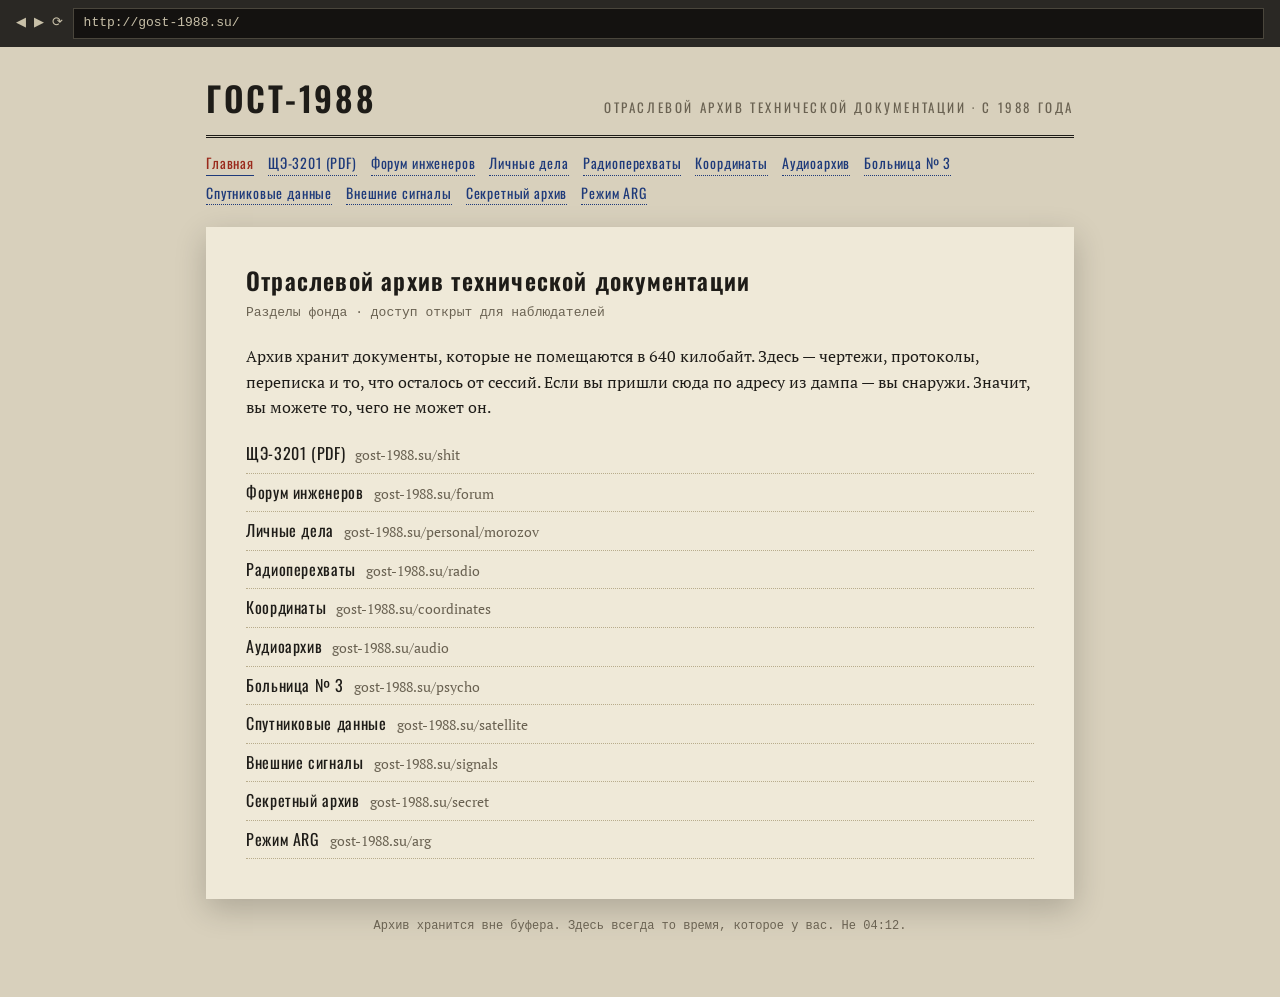
==== arg/index.html @ e443cb94 "Игра по сценарию «Рекурсия: Объект-1988»: 10 актов, терминал, 3 финала - Ядро: шина событий, состоян" ====
<!DOCTYPE html>
<html lang="ru">
<head>
<meta charset="UTF-8" />
<meta name="viewport" content="width=device-width, initial-scale=1.0" />
<title>ГОСТ-1988 · Отраслевой архив</title>
<link rel="preconnect" href="https://fonts.googleapis.com" />
<link rel="preconnect" href="https://fonts.gstatic.com" crossorigin />
<link rel="stylesheet" href="https://fonts.googleapis.com/css2?family=Caveat:wght@500;700&family=Oswald:wght@400;600&family=PT+Mono&family=PT+Serif:ital,wght@0,400;0,700;1,400&display=swap" />
<style>
  :root {
    --paper: #efe9d8; --ink: #1e1c18; --dim: #6a6252; --rule: #b8ac8c; --red: #9a2a1c; --blue: #1e3a7a;
    --f-serif: "PT Serif", Georgia, serif; --f-mono: "PT Mono", "Courier New", monospace;
    --f-sans: "Oswald", "Arial Narrow", sans-serif; --f-hand: "Caveat", cursive;
  }
  * { box-sizing: border-box; margin: 0; padding: 0; }
  body { background: #d8d0bc; color: var(--ink); font-family: var(--f-serif); line-height: 1.6; }
  .bar {
    display: flex; gap: 10px; align-items: center; padding: 8px 16px;
    background: #2a2824; color: #c8c0a8; font-family: var(--f-mono); font-size: 13px;
  }
  .bar .url { flex: 1; background: #141210; padding: 4px 10px; border: 1px solid #4a463c; overflow: hidden; white-space: nowrap; text-overflow: ellipsis; }
  .wrap { max-width: 900px; margin: 24px auto 60px; padding: 0 16px; }
  header { display: flex; align-items: baseline; justify-content: space-between; gap: 16px; flex-wrap: wrap; border-bottom: 3px double var(--ink); padding-bottom: 10px; }
  header h1 { font-family: var(--f-sans); font-weight: 600; font-size: 34px; letter-spacing: 0.08em; }
  header .sub { font-family: var(--f-sans); font-size: 13px; letter-spacing: 0.2em; color: var(--dim); text-transform: uppercase; }
  nav { margin: 14px 0 22px; display: flex; flex-wrap: wrap; gap: 6px 14px; font-family: var(--f-sans); font-size: 14px; letter-spacing: 0.06em; }
  nav a { color: var(--blue); text-decoration: none; border-bottom: 1px dotted var(--blue); }
  nav a.on { color: var(--red); border-bottom-style: solid; }
  main { background: var(--paper); padding: 34px 40px 40px; box-shadow: 0 10px 30px rgba(0,0,0,0.2); min-height: 420px; }
  h2 { font-family: var(--f-sans); font-weight: 600; font-size: 24px; letter-spacing: 0.05em; margin-bottom: 4px; }
  .doc-no { font-family: var(--f-mono); font-size: 13px; color: var(--dim); margin-bottom: 20px; }
  p { margin-bottom: 14px; }
  .mono { font-family: var(--f-mono); font-size: 14px; white-space: pre-wrap; }
  .hand { font-family: var(--f-hand); font-size: 26px; line-height: 1.2; color: var(--blue); }
  .stamp { display: inline-block; padding: 2px 10px; border: 3px solid var(--red); color: var(--red); font-family: var(--f-sans); font-weight: 600; letter-spacing: 0.1em; transform: rotate(-6deg); }
  table { width: 100%; border-collapse: collapse; font-family: var(--f-mono); font-size: 13px; margin: 12px 0 18px; }
  td, th { border: 1px solid var(--rule); padding: 5px 8px; text-align: left; vertical-align: top; }
  th { background: #e2dac4; font-family: var(--f-sans); font-weight: 400; letter-spacing: 0.06em; }
  .post { border: 1px solid var(--rule); margin-bottom: 14px; }
  .post .who { background: #e2dac4; padding: 4px 10px; font-family: var(--f-sans); font-size: 13px; letter-spacing: 0.05em; display: flex; justify-content: space-between; }
  .post .txt { padding: 10px 14px; }
  .sig { margin-top: 8px; font-family: var(--f-mono); font-size: 11px; color: #cfc6ac; }
  .sig:hover { color: var(--dim); }
  svg text { font-family: var(--f-mono); }
  .scheme { width: 100%; height: auto; background: #f6f2e4; border: 1px solid var(--rule); }
  .note-hand { position: relative; margin: 18px 0 0 auto; max-width: 520px; padding: 14px 18px; background: #f4ecd0; box-shadow: 0 4px 12px rgba(0,0,0,0.15); transform: rotate(-1.2deg); }
  form { display: flex; gap: 10px; margin: 16px 0; }
  input[type=password], input[type=text] { flex: 1; max-width: 260px; padding: 8px 10px; font-family: var(--f-mono); font-size: 16px; border: 1px solid var(--ink); background: #fff; }
  button { padding: 8px 18px; font-family: var(--f-sans); letter-spacing: 0.1em; background: var(--ink); color: var(--paper); border: none; cursor: pointer; }
  .err { color: var(--red); font-family: var(--f-mono); }
  .list a { display: block; padding: 6px 0; border-bottom: 1px dotted var(--rule); color: var(--ink); text-decoration: none; font-family: var(--f-sans); letter-spacing: 0.04em; }
  .list a span { color: var(--dim); font-family: var(--f-serif); letter-spacing: 0; font-size: 14px; margin-left: 10px; }
  .list a:hover { color: var(--red); }
  footer { margin-top: 18px; font-family: var(--f-mono); font-size: 12px; color: var(--dim); text-align: center; }
  .found { margin-top: 18px; padding: 10px 14px; background: #1e1c18; color: #9fffb8; font-family: var(--f-mono); font-size: 13px; }
  @media (max-width: 600px) { main { padding: 22px 18px; } header h1 { font-size: 26px; } }
</style>
</head>
<body>
<div class="bar"><span>◀ ▶ ⟳</span><span class="url" id="url">http://gost-1988.su/</span></div>
<div class="wrap">
  <header>
    <h1>ГОСТ-1988</h1>
    <div class="sub">Отраслевой архив технической документации · с 1988 года</div>
  </header>
  <nav id="nav"></nav>
  <main id="main"></main>
  <footer>Архив хранится вне буфера. Здесь всегда то время, которое у вас. Не 04:12.</footer>
</div>

<script>
// Статический «внешний архив». Маршрут — в хеше: #/shit, #/forum …
// Посещённые страницы записываются в localStorage — игра (тот же адрес)
// узнаёт, что наблюдатель открыл чертёж.

const KEY = "recursion1988_arg";
const store = () => { try { return JSON.parse(localStorage.getItem(KEY) || "{}"); } catch (_) { return {}; } };
const save = (d) => { try { localStorage.setItem(KEY, JSON.stringify(d)); } catch (_) {} };
function visit(route) {
  const d = store();
  d.visited = Array.from(new Set([...(d.visited || []), route]));
  save(d);
}

const SECTIONS = [
  ["", "Главная"], ["shit", "ЩЭ-3201 (PDF)"], ["forum", "Форум инженеров"], ["personal/morozov", "Личные дела"],
  ["radio", "Радиоперехваты"], ["coordinates", "Координаты"], ["audio", "Аудиоархив"], ["psycho", "Больница № 3"],
  ["satellite", "Спутниковые данные"], ["signals", "Внешние сигналы"], ["secret", "Секретный архив"], ["arg", "Режим ARG"],
];

const SCHEME = `
<svg class="scheme" viewBox="0 0 820 470" xmlns="http://www.w3.org/2000/svg">
  <rect x="10" y="10" width="800" height="450" fill="none" stroke="#1e1c18" stroke-width="2"/>
  <text x="24" y="36" font-size="15">ЩИТ ЭТАЖНЫЙ ЩЭ-3201. СХЕМА ЭЛЕКТРИЧЕСКАЯ ПРИНЦИПИАЛЬНАЯ</text>
  <text x="24" y="56" font-size="12" fill="#6a6252">ГОСТ 1988 · лист 1 · масштаб 1:1 · для служебного пользования</text>
  <!-- шины -->
  <line x1="60" y1="110" x2="760" y2="110" stroke="#1e1c18" stroke-width="3"/><text x="768" y="114" font-size="14">L1</text>
  <line x1="60" y1="140" x2="760" y2="140" stroke="#1e1c18" stroke-width="3"/><text x="768" y="144" font-size="14">L2</text>
  <line x1="60" y1="170" x2="760" y2="170" stroke="#1e1c18" stroke-width="3"/><text x="768" y="174" font-size="14">L3</text>
  <line x1="60" y1="400" x2="760" y2="400" stroke="#1e3a7a" stroke-width="4"/><text x="768" y="404" font-size="14" fill="#1e3a7a">N</text>
  <!-- вводной рубильник -->
  <rect x="90" y="200" width="90" height="60" fill="none" stroke="#1e1c18" stroke-width="2"/>
  <text x="96" y="236" font-size="13">QS1 ВВОД</text>
  <line x1="135" y1="110" x2="135" y2="200" stroke="#1e1c18" stroke-width="2"/>
  <!-- предохранитель -->
  <rect x="230" y="210" width="36" height="60" fill="#d8e0f4" stroke="#1e3a7a" stroke-width="2"/>
  <text x="222" y="292" font-size="12" fill="#1e3a7a">F1 (син.)</text>
  <line x1="248" y1="140" x2="248" y2="210" stroke="#1e1c18" stroke-width="2"/>
  <!-- фазный автомат с клеммами -->
  <rect x="340" y="200" width="220" height="80" fill="none" stroke="#1e1c18" stroke-width="2"/>
  <text x="350" y="222" font-size="13">QF3 АВТОМАТ ФАЗНЫЙ</text>
  <circle cx="380" cy="262" r="9" fill="#fff" stroke="#1e1c18" stroke-width="2"/><text x="376" y="300" font-size="14">1</text>
  <circle cx="450" cy="262" r="9" fill="#fff" stroke="#1e1c18" stroke-width="2"/><text x="446" y="300" font-size="14">2</text>
  <circle cx="520" cy="262" r="9" fill="#fff" stroke="#9a2a1c" stroke-width="3"/><text x="516" y="300" font-size="14" fill="#9a2a1c">3</text>
  <line x1="450" y1="170" x2="450" y2="200" stroke="#1e1c18" stroke-width="2"/>
  <!-- цепь управления ВК -->
  <rect x="610" y="210" width="130" height="60" fill="none" stroke="#1e1c18" stroke-width="2" stroke-dasharray="5 4"/>
  <text x="616" y="236" font-size="12">ЦЕПЬ УПР. ВК</text><text x="616" y="254" font-size="12">(архивный сектор)</text>
  <line x1="560" y1="240" x2="610" y2="240" stroke="#1e1c18" stroke-width="2"/>
  <!-- перемычка ПР-1 — от руки -->
  <path d="M520 271 C 540 340, 560 380, 600 400" fill="none" stroke="#9a2a1c" stroke-width="3" stroke-dasharray="7 5"/>
  <text x="560" y="350" font-size="15" fill="#9a2a1c">ПР-1</text>
</svg>`;

const PAGES = {
  "": () => `
    <h2>Отраслевой архив технической документации</h2>
    <div class="doc-no">Разделы фонда · доступ открыт для наблюдателей</div>
    <p>Архив хранит документы, которые не помещаются в 640 килобайт. Здесь — чертежи, протоколы,
    переписка и то, что осталось от сессий. Если вы пришли сюда по адресу из дампа — вы снаружи.
    Значит, вы можете то, чего не может он.</p>
    <div class="list">${SECTIONS.slice(1).map(([r, n]) => `<a href="#/${r}">${n}<span>gost-1988.su/${r}</span></a>`).join("")}</div>`,

  "shit": () => `
    <h2>Щит этажный ЩЭ-3201</h2>
    <div class="doc-no">shit.pdf · ГОСТ 1988 · Схема электрическая принципиальная · 1 лист</div>
    ${SCHEME}
    <div class="note-hand"><div class="hand">При возникновении паразитных токов в цепи управления вычислительных комплексов
      перемычка ПР-1 переставляется между контактом нулевой шины <b>N</b> и клеммой <b>3</b> фазного автомата.</div>
      <div class="hand" style="font-size:20px;margin-top:8px;color:#9a2a1c">— снимает аппаратную защиту архивного сектора. В.П.</div></div>
    <p style="margin-top:20px">Это — инструкция по снятию аппаратной защиты с архивного сектора ЭВМ.
    Вернитесь к щитку. Соедините N и клемму 3.</p>`,

  "forum": () => `
    <h2>Форум инженеров ВЦ</h2>
    <div class="doc-no">Ветка: «Кто-нибудь видел Морозова после 14.11?» · 6 сообщений</div>
    <div class="post"><div class="who"><span>Кравцов_ВЦ</span><span>15.11.1988</span></div><div class="txt">Лёшу никто не видел с ночи испытаний. Никитин молчит. В блок В никого не пускают.</div></div>
    <div class="post"><div class="who"><span>Смирнова_НП</span><span>15.11.1988</span></div><div class="txt">В сорок второй всю ночь горел свет. И сейчас горит. Ключ от щитовой опять под ковриком, сколько раз говорить.</div></div>
    <div class="post"><div class="who"><span>radiolub_404</span><span>16.11.1988</span></div><div class="txt">На 404 кГц каждую ночь в 04:12 — несущая. Голос. Повторяет азимут. Я записал, лежит в разделе «Радиоперехваты».</div></div>
    <div class="post"><div class="who"><span>Никитин В.П.</span><span>14.11.1988 04:12</span></div><div class="txt">Не гасите. Без его согласия — не гасите.<div class="sig">ключ передачи · часть I из IV: «ТА»</div></div></div>
    <div class="post"><div class="who"><span>Кравцов_ВЦ</span><span>17.11.1988</span></div><div class="txt">Кто-то пишет мелом на стенах в сорок первой. 4·0·4. Каждое утро заново.</div></div>
    <div class="post"><div class="who"><span>гость</span><span>сегодня</span></div><div class="txt">Если вы читаете это снаружи — он вас слышит. Не через экран. Через вас.</div></div>`,

  "personal/morozov": () => `
    <h2>Личное дело № 42</h2>
    <div class="doc-no">Морозов Алексей Владимирович · 1954 г.р. · ВЦ «Прибор»</div>
    <table><tr><th>Поле</th><th>Значение</th></tr>
      <tr><td>Должность</td><td>младший инженер, оператор сопряжения «ОБЕРЕГ-88»</td></tr>
      <tr><td>Адрес</td><td>дом 7, подъезд 2, кв. 42 (5 этаж)</td></tr>
      <tr><td>Семья</td><td>Морозова Т. (проживает у матери с 11.11.1988)</td></tr>
      <tr><td>Статус</td><td><span class="stamp">УВОЛЕН · ПОСМЕРТНО</span></td></tr>
      <tr><td>Примечание</td><td>Досье в ЭВМ зашифровано. Пароль — дата, записанная на плёнке «Маяка».</td></tr></table>`,

  "radio": () => `
    <h2>Радиоперехваты</h2>
    <div class="doc-no">Журнал радиолюбителя, позывной не указан</div>
    <table><tr><th>Частота</th><th>Время</th><th>Содержание</th></tr>
      <tr><td>250 кГц</td><td>каждую ночь</td><td>старый вальс сквозь шум</td></tr>
      <tr><td>404 кГц</td><td>04:12</td><td>«…азимут 312… место +14… повторяю…»</td></tr>
      <tr><td>404 кГц</td><td>04:12</td><td>«…Алексей, смотри в небо. Сектор Б-В-88…»</td></tr>
      <tr><td>404 кГц</td><td>04:13</td><td>— (нет записи; 04:13 не наступает)</td></tr></table>`,

  "coordinates": () => `
    <h2>Координаты</h2>
    <div class="doc-no">Азимут / угол места · обсерватория кв. 50</div>
    <p class="mono">АЗИМУТ ......... 312°
МЕСТО .......... +14°
ОБЪЕКТ ......... крыша блока В, ВЦ «Прибор»
МАРКИРОВКА ..... БЛОК-В-88
ПРИМЕЧАНИЕ ..... источник — не небо. Источник — под нами.</p>`,

  "audio": () => `
    <h2>Аудиоархив</h2>
    <div class="doc-no">Расшифровка плёнки «Маяк-205», задержка 1,5 с</div>
    <p class="hand">«Запомни цифры. Это дверь. 19880414. Это пароль архива. Лёша, если ты это слышишь — ты уже мёртв.
    Но это не значит, что ты не можешь выбрать.»</p>
    <p class="mono">Предупреждение: не воспроизводить более трёх раз. На четвёртый плёнка рвётся.</p>`,

  "psycho": () => `
    <h2>Городская психиатрическая больница № 3</h2>
    <div class="doc-no">Выписка из журнала поступлений · 14.11.1988</div>
    <table><tr><th>№</th><th>Пациент</th><th>Жалобы</th></tr>
      <tr><td>311</td><td>Неизвестный, муж., ~34 г.</td><td>Утверждает, что живёт в 640 килобайтах. Время называет одно: 04:12.</td></tr>
      <tr><td>312</td><td>Смирнова Н.П., вахтёр</td><td>«В сорок второй горит свет, а там никого нет».</td></tr>
      <tr><td>313</td><td>—</td><td>Карта пуста. На обороте карандашом: <i>часть IV из IV: «12»</i></td></tr></table>`,

  "satellite": () => `
    <h2>Спутниковые данные</h2>
    <div class="doc-no">Телеметрия · сектор северо-запад · ночь 13–14.11.1988</div>
    <table><tr><th>Время</th><th>Азимут</th><th>Место</th><th>Сигнал</th><th>Комментарий</th></tr>
      <tr><td>04:10</td><td>311.8</td><td>+13.9</td><td>—</td><td></td></tr>
      <tr><td>04:11</td><td>311.9</td><td>+14.0</td><td>слабый</td><td></td></tr>
      <tr><td>04:12</td><td>312.0</td><td>+14.0</td><td>404 кГц</td><td>источник наземный</td></tr>
      <tr><td>04:12</td><td>312.0</td><td>+14.0</td><td>404 кГц</td><td>ключ, ч. II из IV: «НЯ»</td></tr>
      <tr><td>04:12</td><td>312.0</td><td>+14.0</td><td>404 кГц</td><td>время не идёт</td></tr></table>`,

  "signals": () => `
    <h2>Внешние сигналы</h2>
    <div class="doc-no">Перехват с узла node_1988_clone · ASCII</div>
    <p class="mono">30 34 2F 30 34 20 2D 20 D7 C0 D1 D2 DC 20 49 49 49
↓ расшифровка:
"04/04 - ЧАСТЬ III"

КЛЮЧ, ЧАСТЬ III ИЗ IV: «04»</p>
    <p>Сигнал повторяется каждые 640 миллисекунд. Отправитель — сессия 021.</p>`,

  "secret": () => {
    const ok = store().secret === true;
    return `
    <h2>Секретный архив</h2>
    <div class="doc-no">Доступ по паролю. Пароль — дата, которую считает счётчик.</div>
    ${ok ? secretBody() : `
      <form id="pw"><input type="password" id="pwi" placeholder="пароль" autocomplete="off" /><button>ОТКРЫТЬ</button></form>
      <div class="err" id="pwe"></div>`}`;
  },

  "arg": () => {
    const v = store().visited || [];
    const parts = [["forum", "I"], ["satellite", "II"], ["signals", "III"], ["psycho", "IV"]];
    return `
    <h2>Режим ARG</h2>
    <div class="doc-no">Для тех, кто снаружи</div>
    <p>Эта часть игры существует за пределами игры. Морозов не может открыть ссылку — он внутри 640 килобайт.
    Это можете сделать только вы: на своём устройстве, в своём мире.</p>
    <p>Что здесь нужно найти:</p>
    <p class="mono">1. Чертёж ЩЭ-3201 — как снять аппаратную защиту архива.      ${v.includes("shit") ? "[найдено]" : "[ ]"}
2. Четыре части ключа передачи — спрятаны в разделах архива.
   ${parts.map(([r, n]) => `часть ${n}: ${v.includes(r) ? "раздел посещён" : "—"}`).join("\n   ")}
3. Секретный архив — объяснит, что делать с ключом.            ${store().secret ? "[открыт]" : "[ ]"}</p>
    <p>Третий путь доступен только тем, кто прошёл ARG и нашёл все скрытые подсказки.</p>`;
  },
};

function secretBody() {
  return `
    <p class="mono">ДОКУМЕНТ ОБ-88/С · СОВЕРШЕННО СЕКРЕТНО

Буфер «Искры» не единственное место, где может храниться сессия.
Существует порт внешнего архива. Если открыть его изнутри, данные
субъекта будут переданы СЮДА — за пределы 640 КБ.

Порт закрыт ключом передачи из четырёх частей. Части оставлены там,
где Морозова искали: форум → спутник → сигналы → больница.
Сложите их по порядку, без пробелов.

На ЭВМ:   decrypt /Сеть/порт_архива.key

После этого shutdown.sys покажет режим 3.</p>
    <p class="hand">Ты не выбираешь ни рекурсию, ни обрыв. Ты открываешь порт. — В.П.</p>`;
}

function render() {
  let route = decodeURIComponent(location.hash.replace(/^#\/?/, "")).replace(/\.pdf$/, "").replace(/\/$/, "");
  if (!(route in PAGES)) route = "";
  visit(route || "index");
  document.getElementById("url").textContent = "http://gost-1988.su/" + (route === "shit" ? "shit.pdf" : route);
  document.getElementById("main").innerHTML = PAGES[route]();
  document.getElementById("nav").innerHTML = SECTIONS.map(([r, n]) => `<a href="#/${r}" class="${r === route ? "on" : ""}">${n}</a>`).join("");
  document.title = "ГОСТ-1988 · " + (SECTIONS.find(s => s[0] === route) || ["", "Архив"])[1];
  const f = document.getElementById("pw");
  if (f) f.onsubmit = (e) => {
    e.preventDefault();
    const v = document.getElementById("pwi").value.replace(/\D/g, "");
    if (v === "19880414") { const d = store(); d.secret = true; save(d); render(); }
    else document.getElementById("pwe").textContent = "Пароль неверен. Счётчик считает дату.";
  };
  window.scrollTo(0, 0);
}
window.addEventListener("hashchange", render);
render();
</script>
</body>
</html>
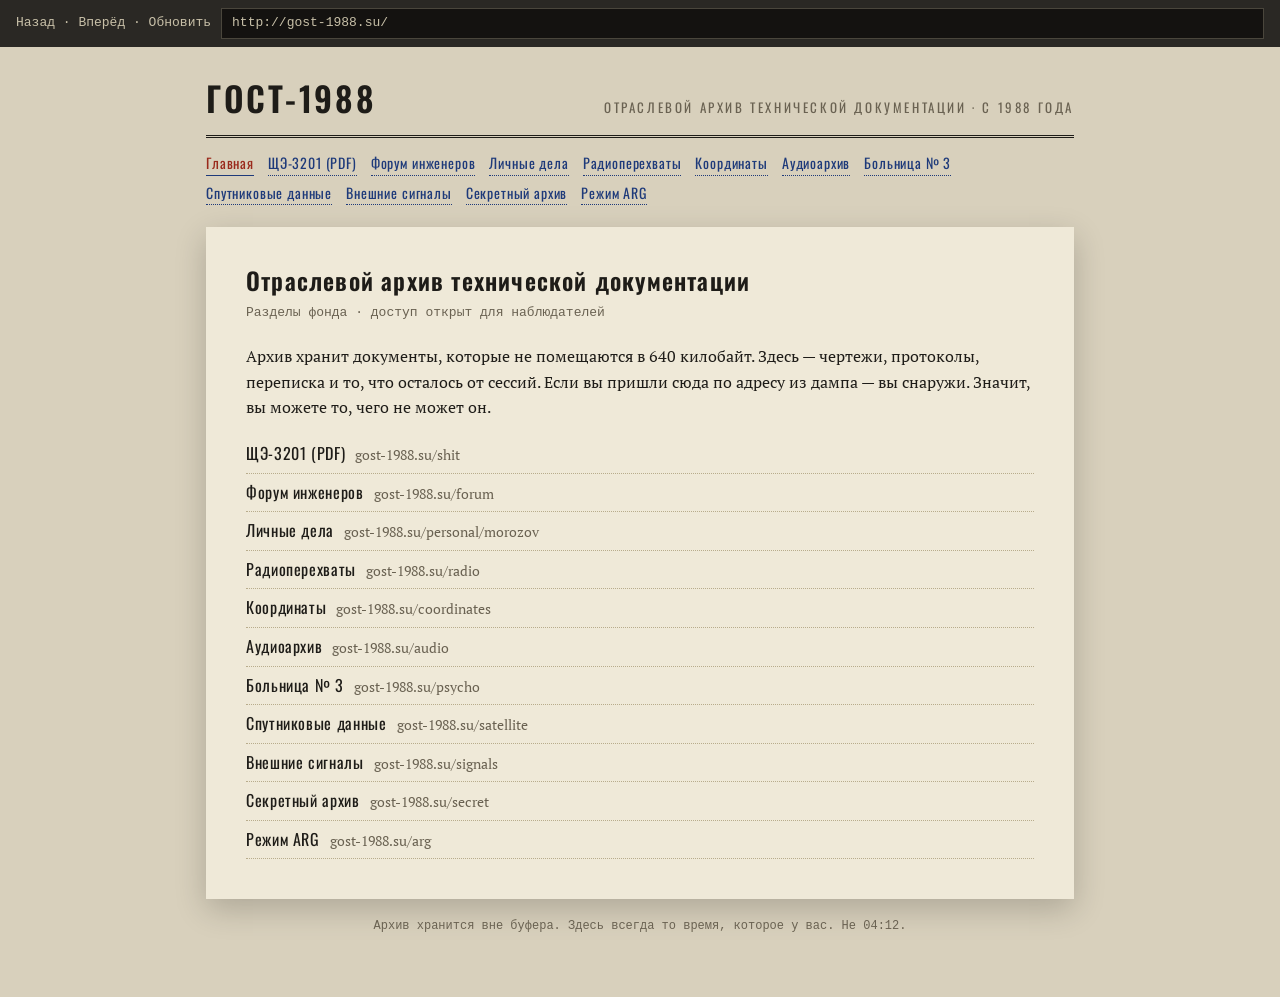
==== commit 51da5c04: "Светильники, нумерация этажей, шахматы, тетрадь по актам, чистка интерфейса - Свет идёт только от ви" ====
--- a/arg/index.html
+++ b/arg/index.html
@@ -58,7 +58,7 @@
 </style>
 </head>
 <body>
-<div class="bar"><span>◀ ▶ ⟳</span><span class="url" id="url">http://gost-1988.su/</span></div>
+<div class="bar"><span class="nav-btns">Назад · Вперёд · Обновить</span><span class="url" id="url">http://gost-1988.su/</span></div>
 <div class="wrap">
   <header>
     <h1>ГОСТ-1988</h1>
@@ -157,7 +157,7 @@
     <div class="doc-no">Морозов Алексей Владимирович · 1954 г.р. · ВЦ «Прибор»</div>
     <table><tr><th>Поле</th><th>Значение</th></tr>
       <tr><td>Должность</td><td>младший инженер, оператор сопряжения «ОБЕРЕГ-88»</td></tr>
-      <tr><td>Адрес</td><td>дом 7, подъезд 2, кв. 42 (5 этаж)</td></tr>
+      <tr><td>Адрес</td><td>дом 7, подъезд 2, кв. 42 (4 этаж)</td></tr>
       <tr><td>Семья</td><td>Морозова Т. (проживает у матери с 11.11.1988)</td></tr>
       <tr><td>Статус</td><td><span class="stamp">УВОЛЕН · ПОСМЕРТНО</span></td></tr>
       <tr><td>Примечание</td><td>Досье в ЭВМ зашифровано. Пароль — дата, записанная на плёнке «Маяка».</td></tr></table>`,
@@ -209,7 +209,7 @@
     <h2>Внешние сигналы</h2>
     <div class="doc-no">Перехват с узла node_1988_clone · ASCII</div>
     <p class="mono">30 34 2F 30 34 20 2D 20 D7 C0 D1 D2 DC 20 49 49 49
-↓ расшифровка:
+расшифровка:
 "04/04 - ЧАСТЬ III"
 
 КЛЮЧ, ЧАСТЬ III ИЗ IV: «04»</p>
@@ -251,7 +251,7 @@
 субъекта будут переданы СЮДА — за пределы 640 КБ.
 
 Порт закрыт ключом передачи из четырёх частей. Части оставлены там,
-где Морозова искали: форум → спутник → сигналы → больница.
+где Морозова искали: форум, спутник, сигналы, больница — в этом порядке.
 Сложите их по порядку, без пробелов.
 
 На ЭВМ:   decrypt /Сеть/порт_архива.key
